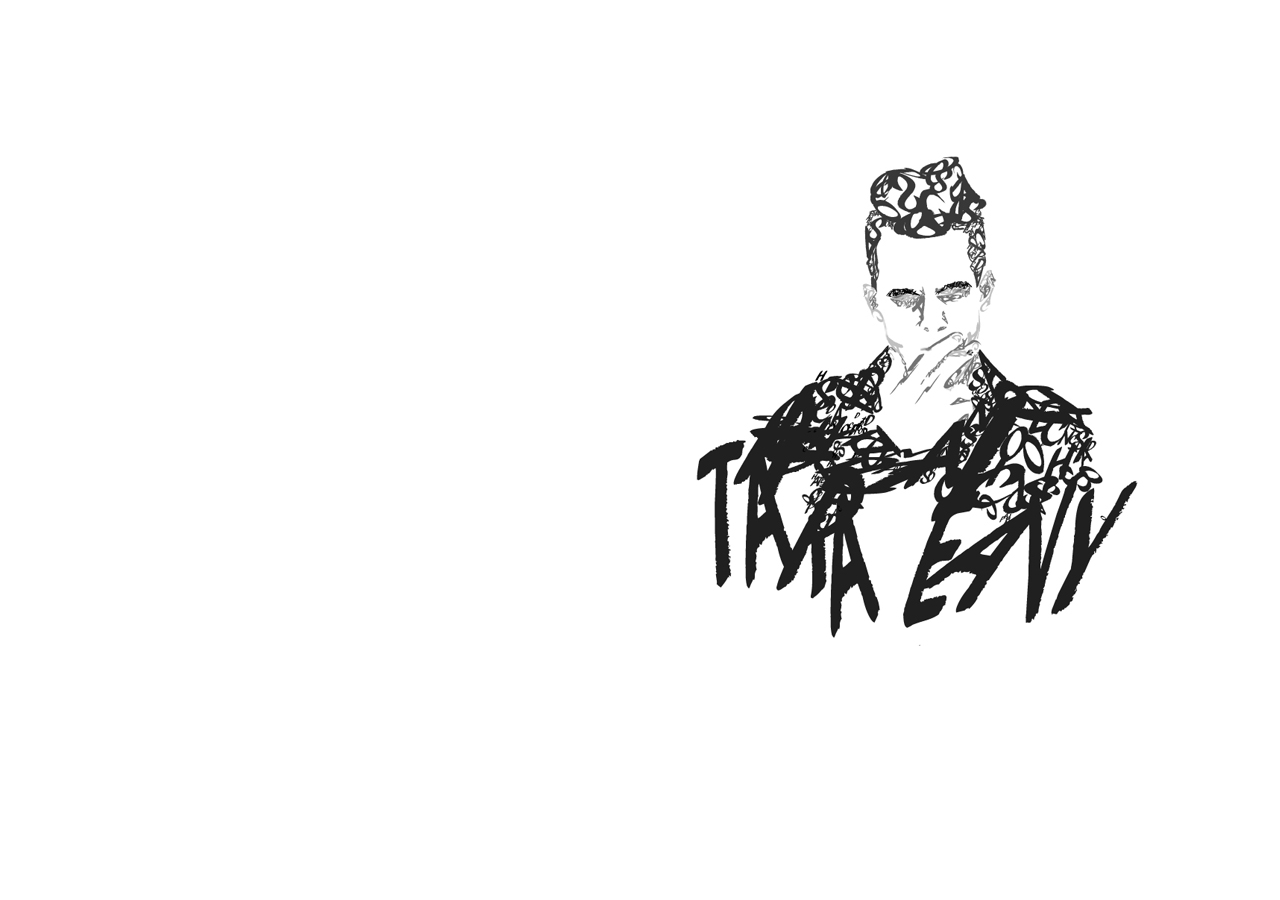
==== index.html @ 89285ae5 "changed div img" ====
<!DOCTYPE html>
  <html>
    <head>
        <title>Tara Eavy</title>
			<link rel="stylesheet" type="text/css" href="firsttrycss.css">
    </head>
   <body>
<a href="http://ourfirstautumn.github.io/portfolio/"><div id="home"></div></a>
<a href="http://ourfirstautumn.github.io/portfolio/About/"><div id="about"></div></a>
<a href="http://ourfirstautumn.github.io/portfolio/Portfolio/"><div id="portfolio"></div></a>
<a href="http://ourfirstautumn.github.io/portfolio/Contact/"><div id="contact"></div></a>
	 
	 <div id="homeimg"><img src="homepageimg.jpg"></div>
   </body>
  </html>
---- firsttrycss.css ----
#home {
  background-image: url("http://i975.photobucket.com/albums/ae238/lepancakefairy/home_zps63czdpua.png");
  height: 40px;
  width: 72px;
  display: inline-block;
  position: absolute;
  top: 10%;
  left: 40%;
}

#about {
  background-image: url("http://i975.photobucket.com/albums/ae238/lepancakefairy/about_zpsiohyqttn.jpg");
  height: 40px;
  width: 84px;
  display: inline-block;
  position: fixed;
  top: 10%;
  left: 45.5%;
  
}

#portfolio {
  background-image: url("http://i975.photobucket.com/albums/ae238/lepancakefairy/portfo_zpsjuhy9gfz.png");
  height: 40px;
  width: 121px;
  display: inline-block;
    position: fixed;
  top: 10%;
  left: 51.5%;
}

#contact {
  background-image: url("http://i975.photobucket.com/albums/ae238/lepancakefairy/contact_zpsi7nrjtqy.jpg");
  height: 40px;
  width: 102px;
  display: inline-block;
    position: fixed;
  top: 10%;
  left: 60.2%;
}

#homeimg {
position: fixed;
top: 15%;
left: 50%;

}]

#face {
position: fixed;
top: 50%;
left: 10%;
}
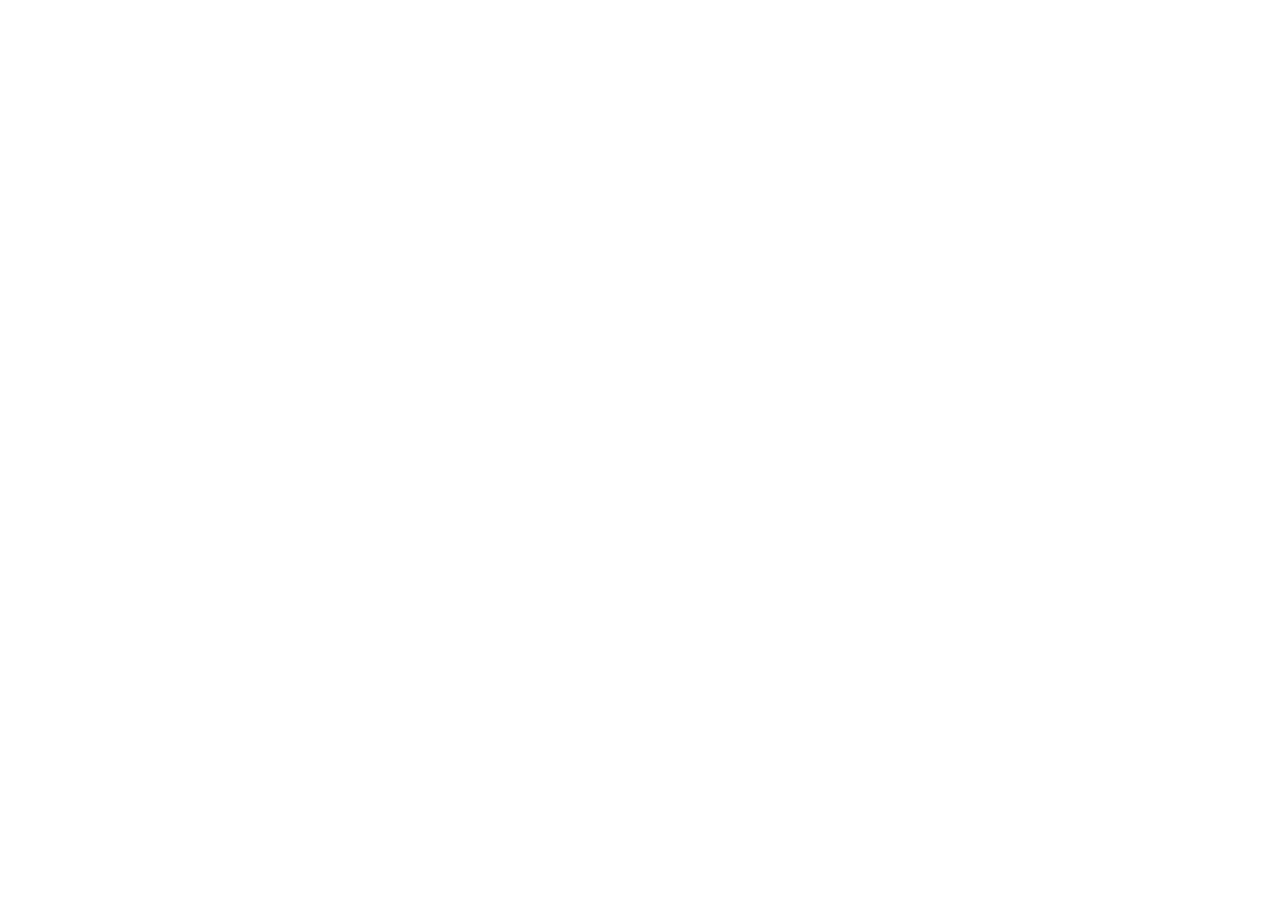
==== commit 1c8d884e: "img div" ====
--- a/index.html
+++ b/index.html
@@ -10,6 +10,6 @@
 <a href="http://ourfirstautumn.github.io/portfolio/Portfolio/"><div id="portfolio"></div></a>
 <a href="http://ourfirstautumn.github.io/portfolio/Contact/"><div id="contact"></div></a>
 	 
-	 <div id="homeimg"><img src="homepageimg.jpg"></div>
+	 <div id="homeimg"></div>
    </body>
   </html>
--- a/firsttrycss.css
+++ b/firsttrycss.css
@@ -40,6 +40,7 @@
 }
 
 #homeimg {
+background-image: url("homepageimg.jpg");
 position: fixed;
 top: 15%;
 left: 50%;
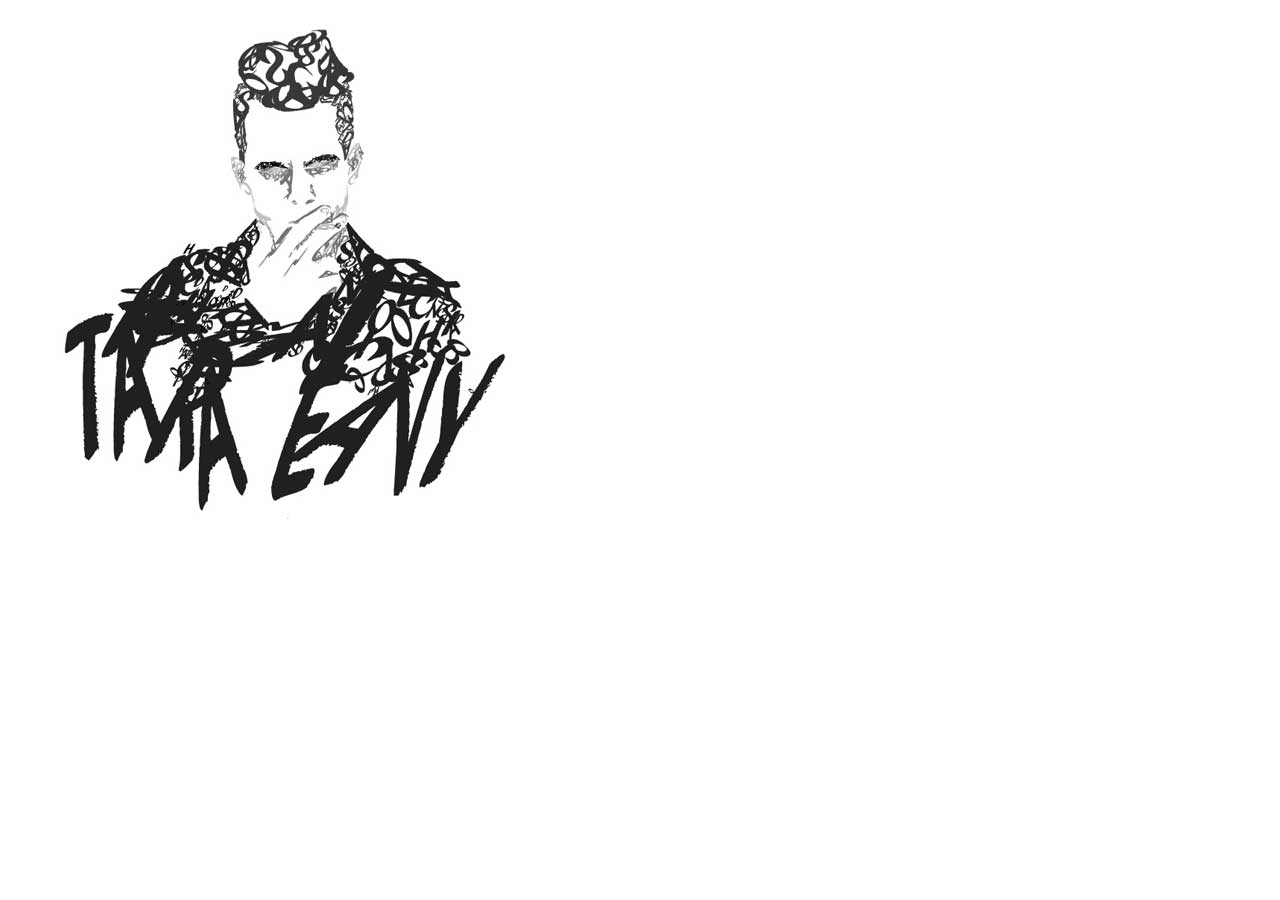
==== commit 666a1d6d: "i dont care anymore" ====
--- a/index.html
+++ b/index.html
@@ -10,6 +10,6 @@
 <a href="http://ourfirstautumn.github.io/portfolio/Portfolio/"><div id="portfolio"></div></a>
 <a href="http://ourfirstautumn.github.io/portfolio/Contact/"><div id="contact"></div></a>
 	 
-	 <div id="homeimg"></div>
+	 <div id="homeimg"><img src="homepageimg.jpg"></div>
    </body>
-  </html>
+  </html>--- a/firsttrycss.css
+++ b/firsttrycss.css
@@ -16,7 +16,6 @@
   position: fixed;
   top: 10%;
   left: 45.5%;
-  
 }
 
 #portfolio {
@@ -40,14 +39,12 @@
 }
 
 #homeimg {
-background-image: url("homepageimg.jpg");
-position: fixed;
-top: 15%;
-left: 50%;
-
-}]
+height: 200px;
+width: 200px;
+}
 
 #face {
+background-image: url("aboutpageface.jpg");
 position: fixed;
 top: 50%;
 left: 10%;
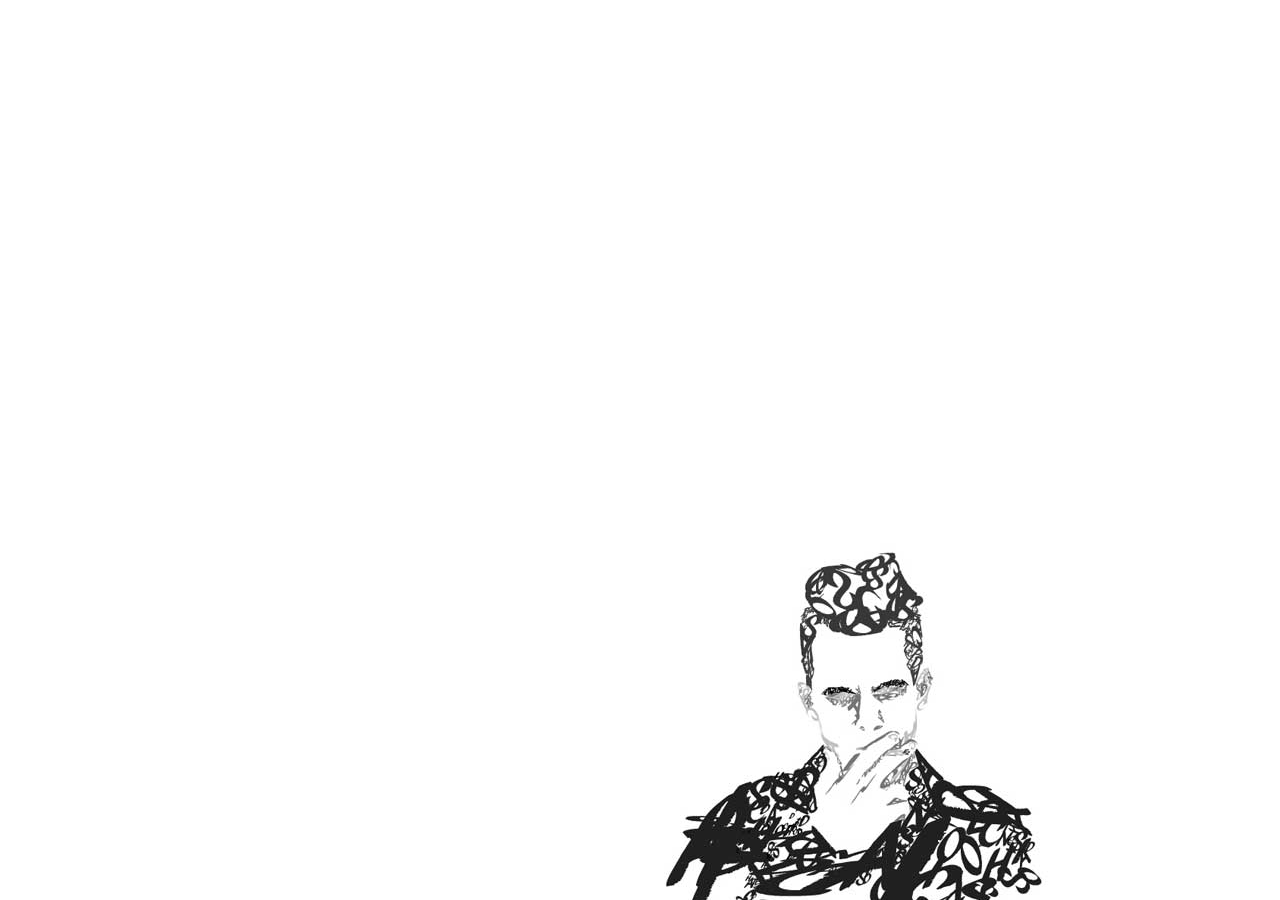
==== commit 3c014b3c: "here goes" ====
--- a/index.html
+++ b/index.html
@@ -10,6 +10,6 @@
 <a href="http://ourfirstautumn.github.io/portfolio/Portfolio/"><div id="portfolio"></div></a>
 <a href="http://ourfirstautumn.github.io/portfolio/Contact/"><div id="contact"></div></a>
 	 
-	 <div id="homeimg"><img src="homepageimg.jpg"></div>
+	 <p id="homeimg"></p>
    </body>
   </html>--- a/firsttrycss.css
+++ b/firsttrycss.css
@@ -3,9 +3,10 @@
   height: 40px;
   width: 72px;
   display: inline-block;
-  position: absolute;
+  position: fixed;
   top: 10%;
   left: 40%;
+  z-index: 1000; 
 }
 
 #about {
@@ -16,6 +17,7 @@
   position: fixed;
   top: 10%;
   left: 45.5%;
+  z-index: 1000; 
 }
 
 #portfolio {
@@ -26,26 +28,83 @@
     position: fixed;
   top: 10%;
   left: 51.5%;
+  z-index: 1000; 
 }
 
 #contact {
-  background-image: url("http://i975.photobucket.com/albums/ae238/lepancakefairy/contact_zpsi7nrjtqy.jpg");
+  background-image: url('http://i975.photobucket.com/albums/ae238/lepancakefairy/contact_zpsi7nrjtqy.jpg');
   height: 40px;
   width: 102px;
   display: inline-block;
     position: fixed;
   top: 10%;
   left: 60.2%;
+  z-index: 1000; 
 }
 
 #homeimg {
-height: 200px;
-width: 200px;
+  background-image: url('backimg.jpg');
+  height: 444px;
+  width: 431px;
+  background-position: center;
+  background-repeat: no-repeat;
+  position: fixed;
+  top: 55%;
+  left: 50%;
 }
 
 #face {
-background-image: url("aboutpageface.jpg");
+background-image: url('aboutpageface.jpg');
+background-position: 10% 60%;
+}
+
+#cornerleft { 
+    background-image: url('pageleftcorner.jpg');
+    background-repeat: no-repeat;
+    background-attachment: fixed;
+    background-position: left top; 
+}
+
+#contactb {
+  background-image: url('contactback.jpg');
+  height: 1020px;
+  width: 1020px;
+  background-position: left top;
+  background-repeat: no-repeat;
+  position: fixed;
+  top: -29%;
+  left: -1%;
+}
+
+#twitter {
+background-image: url('twitter.jpg');
+height: 60px;
+width: 60px;
+background-repeat: no-repeat;
 position: fixed;
-top: 50%;
-left: 10%;
+top: 40%;
+left: 45%;
+z-index: 1000;
+}
+
+#facebook {
+background-image: url('facebook.jpg');
+height: 60px;
+width: 60px;
+background-repeat: no-repeat;
+position: fixed;
+top: 40%;
+left: 52%;
+z-index: 1000;
+}
+
+#instagram {
+background-image: url('instagram.jpg');
+height: 60px;
+width: 60px;
+background-repeat: no-repeat;
+position: fixed;
+top: 40%;
+left: 59%;
+z-index: 1000;
 }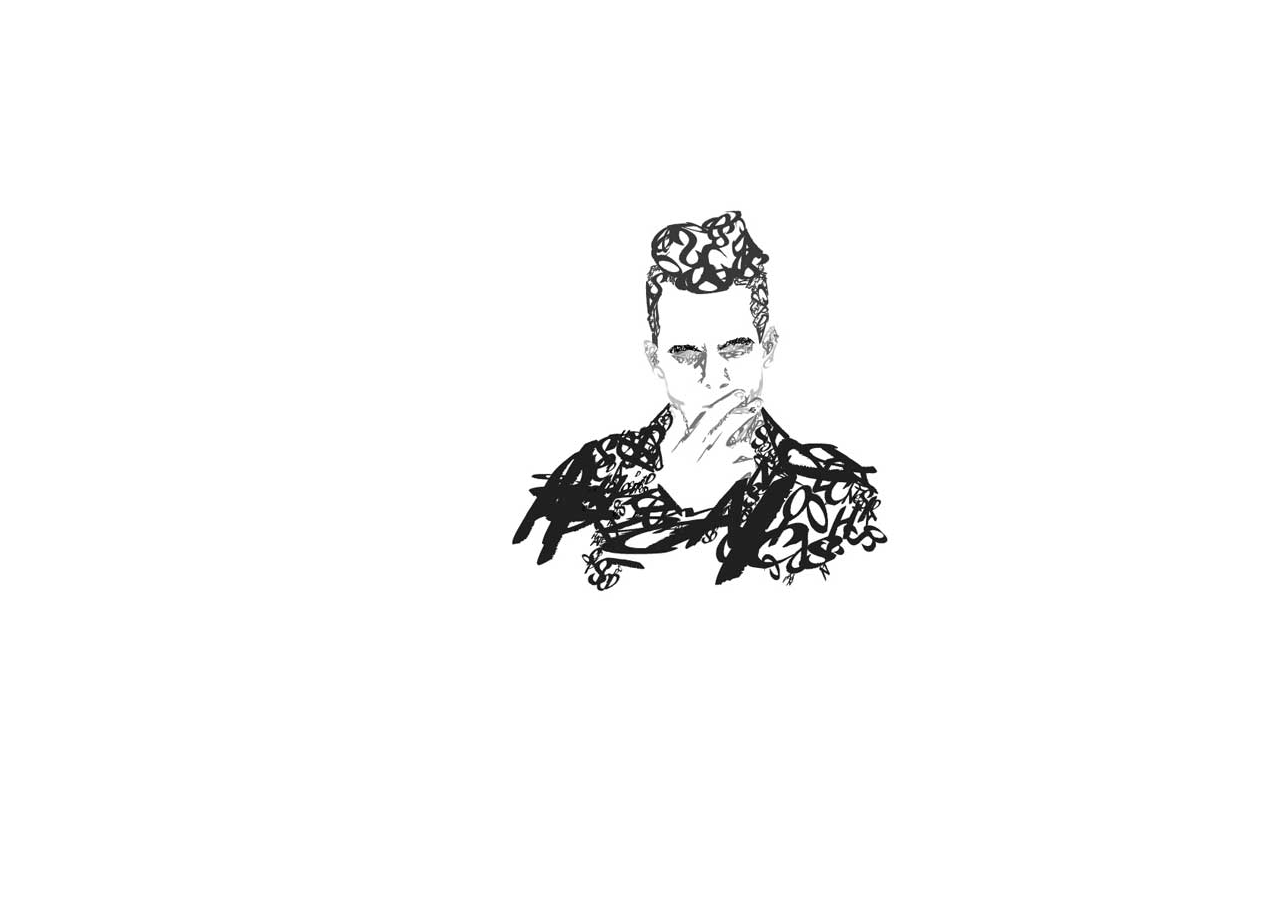
==== commit 38e8bf04: "nme img" ====
--- a/index.html
+++ b/index.html
@@ -11,5 +11,6 @@
 <a href="http://ourfirstautumn.github.io/portfolio/Contact/"><div id="contact"></div></a>
 	 
 	 <p id="homeimg"></p>
+	 <p id="nameimg"></p>
    </body>
   </html>--- a/firsttrycss.css
+++ b/firsttrycss.css
@@ -49,8 +49,19 @@
   background-position: center;
   background-repeat: no-repeat;
   position: fixed;
-  top: 55%;
-  left: 50%;
+  top: 17%;
+  left: 38%;
+}
+
+#nameimg {
+  background-image: url('name.jpg');
+  height: 540px;
+  width: 237;
+  background-position: left;
+  background-repeat: no-repeat;
+  position: fixed;
+  top: 17%;
+  left: 38%;
 }
 
 #face {
